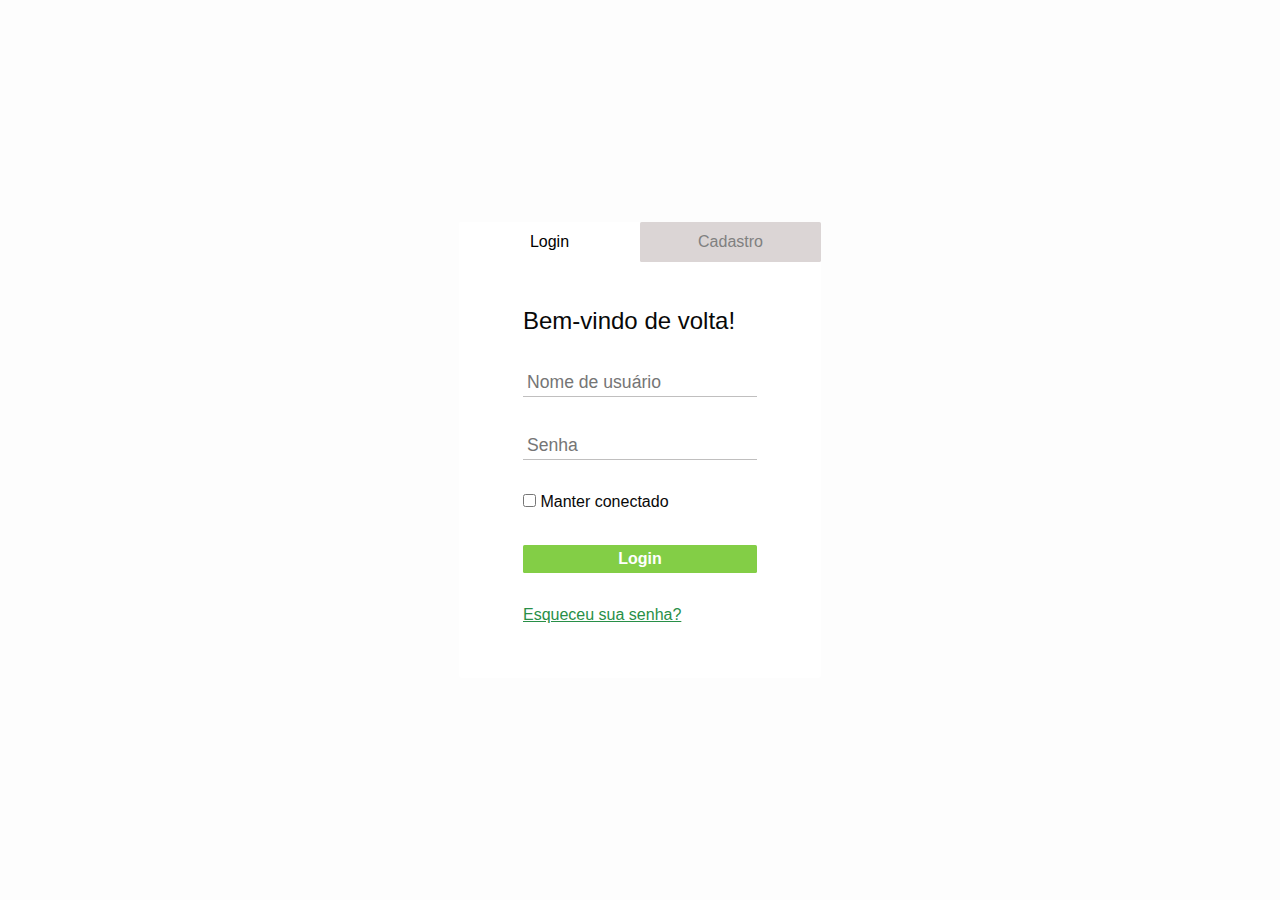
==== login.html @ bc7130bf "Inits project, creates login form" ====
<!DOCTYPE html>
<html lang="en">
<head>
    <meta charset="UTF-8">
    <meta name="viewport" content="width=device-width, initial-scale=1.0">
    <title>Document</title>
    <link rel="stylesheet" href="./css/normalize.css">
    <link rel="stylesheet" href="./css/globals.css">
    <link rel="stylesheet" href="./css/forms.css">
</head>
<body>
    <div id="root">
        <div class="wrapper">
            <section>
                <div id="form-toggle"><button id="login-form-toggle">Login</button><button id="sign-form-toggle">Cadastro</button></div>
            </section>
            <section>

                <form id="login-form" action="">
                    <h2>Bem-vindo de volta!</h2>
                    
                    <input id="username" name="username" type="text" placeholder="Nome de usuário"/>
                    <input id="password" name="password" type="password" placeholder="Senha">
                    <label for=""><input name="connect-checkbox" type="checkbox"> Manter conectado</label>
                    <button type="submit">Login</button>
                    <a href="./register.html">Esqueceu sua senha?</a>
                </form>
            </section>
            </div>

    </div>
</body>
</html>
---- css/globals.css ----
:root{
    --bg-color: #FDFDFD;
    --txt-color: #080808;

    font-family: 'Inter', 'Montserrat', sans-serif;
}

@media (prefers-color-scheme: dark) {
    :root{
        --bg-color: #2d2c35;
        --txt-color: #FDFDFD;
    }
}

* {
    margin: 0;
    padding: 0;
}

body{
    background-color: var(--bg-color);
    color: var(--txt-color);
    background-image: url('https://images.unsplash.com/photo-1528604891270-c2d9c3d1fc0b?crop=entropy&cs=tinysrgb&fit=max&fm=jpg&ixid=MnwxfDB8MXxyYW5kb218MHx8Z3JlZW5lcnl8fHx8fHwxNjk3NzI2NTc3&ixlib=rb-4.0.3&q=80&utm_campaign=api-credit&utm_medium=referral&utm_source=unsplash_source&w=1080');
    background-size: cover;

}

#root{
    height: 100vh;
    width: 100vw;

    display: grid;
    place-content: center center;
}

input[type="text"], input[type="password"]{

    font-size: 1.1rem;
    appearance: none;
    padding: .25rem;
    border: none;
    border-bottom: 1px solid rgba(150, 148, 148, 0.6);

}

button {
    cursor: pointer;
    appearance: none;
    
    background-color: #83ce46;
    color: white;
    font-weight: 600;

    border: 1px solid transparent;
    border-radius: .1rem;
    
    padding: .25rem;
    min-width: 7.25rem;

    &:hover{
        background-color: #288f47;
    }
}

a{
    color:#288f47;
}
---- css/forms.css ----
.wrapper{
    /* background: linear-gradient(rgba(6, 6, 22, 0.5), rgba(7, 6, 6, 0.486)); */
    background-color: white;
    border-radius: 0.2rem;

    & section:nth-of-type(2){
        height: fit-content;
        padding: 0 4rem 2rem;
    }
}

#form-toggle{

    min-height: 2.5rem;
    display: flex;
    justify-content: center;
    margin-bottom: 1.5rem;

    & button{
        background-color: white;
        width: 100%;

        font-weight: 400;

        &#login-form-toggle{
            color: black;
        }
        &#sign-form-toggle{
            background-color: rgb(219, 213, 213);
            color: gray;
        }
    }
}

form#login-form{
    max-width: 40vw;
    min-height: 40vh;
    display: flex;

    flex-direction: column;
    justify-content: space-evenly;
    
    gap: .75rem;
    
}

form#login-form h1,h2,h3{
    font-weight: 500;
}
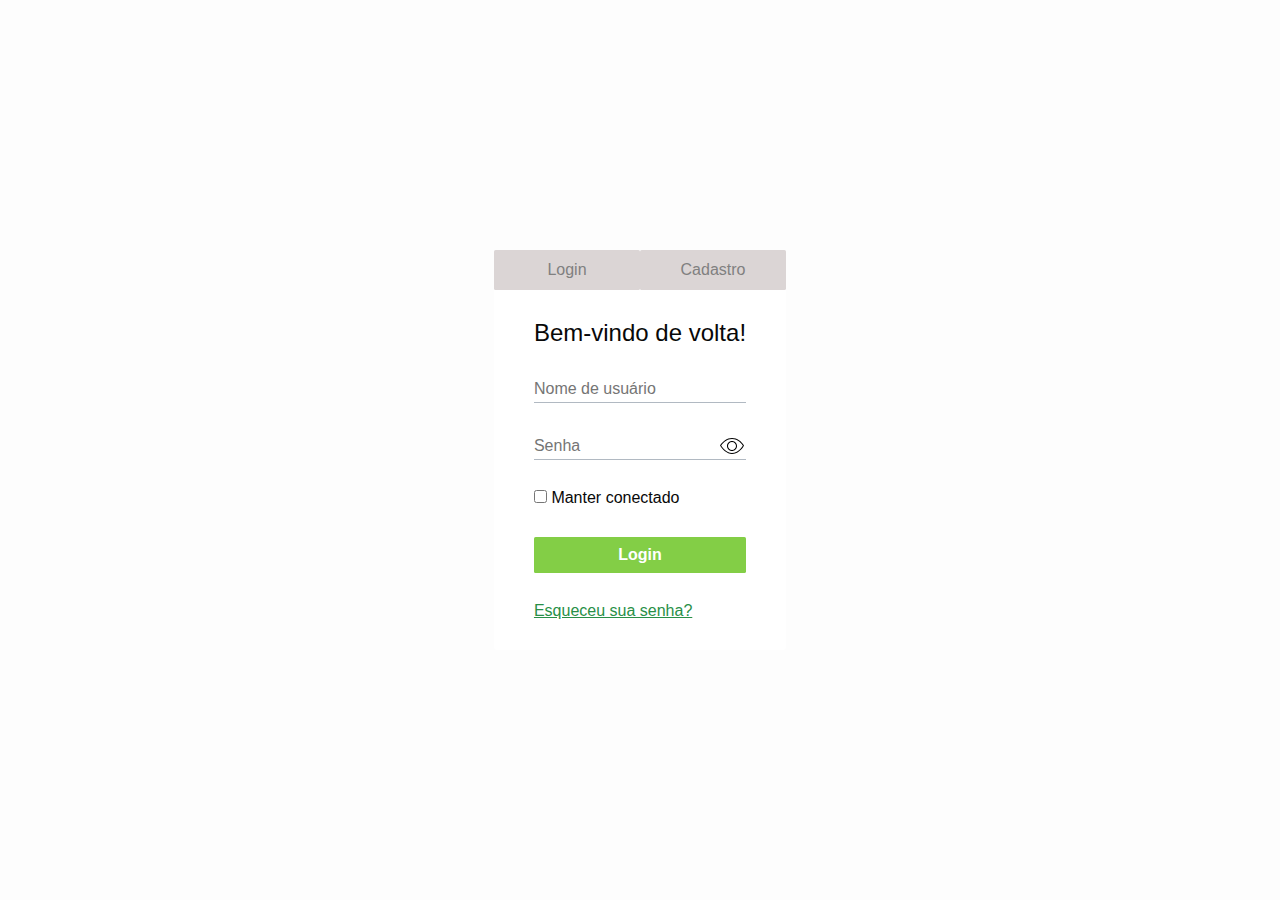
==== commit 2c69e188: "Implements simple login/signing form" ====
--- a/login.html
+++ b/login.html
@@ -4,6 +4,7 @@
     <meta charset="UTF-8">
     <meta name="viewport" content="width=device-width, initial-scale=1.0">
     <title>Document</title>
+    <script src="./scripts/form.js"></script>
     <link rel="stylesheet" href="./css/normalize.css">
     <link rel="stylesheet" href="./css/globals.css">
     <link rel="stylesheet" href="./css/forms.css">
@@ -19,8 +20,8 @@
                 <form id="login-form" action="">
                     <h2>Bem-vindo de volta!</h2>
                     
-                    <input id="username" name="username" type="text" placeholder="Nome de usuário"/>
-                    <input id="password" name="password" type="password" placeholder="Senha">
+                    <input id="username" name="username" type="text" placeholder="Nome de usuário" maxlength="12"/>
+                    <div class="password-container"><input id="password" name="password" type="password" maxlength="26" placeholder="Senha"><span role="button" class="eye" onclick=passwordToggle(this)></span></div>
                     <label for=""><input name="connect-checkbox" type="checkbox"> Manter conectado</label>
                     <button type="submit">Login</button>
                     <a href="./register.html">Esqueceu sua senha?</a>
--- a/css/globals.css
+++ b/css/globals.css
@@ -30,17 +30,52 @@
     width: 100vw;
 
     display: grid;
-    place-content: center center;
+    justify-content: center;
 }
 
 input[type="text"], input[type="password"]{
 
-    font-size: 1.1rem;
     appearance: none;
-    padding: .25rem;
+
+    padding: .25rem 0;
+
     border: none;
-    border-bottom: 1px solid rgba(150, 148, 148, 0.6);
+    border-bottom: 1px solid rgb(177, 185, 194);
 
+    &:focus{
+        outline: 1px solid green;
+    }
+}
+
+
+.password-container {
+    position: relative;
+    box-sizing: border-box;
+
+    display: flex;
+    align-items: center;
+
+    &>input{
+        width: 100%;
+    }
+
+    &> span.eye {
+        height: 1.5em;
+        width: 1.5em;
+
+        
+        background-image: url('../assets/eye.svg');
+        background-size: contain;
+        background-repeat: no-repeat;
+        position: absolute;
+        right: 1%;
+        
+        cursor: pointer;
+        
+        &.closed{
+            background-image: url('../assets/eye_closed.svg');
+        }
+    }
 }
 
 button {
@@ -54,8 +89,9 @@
     border: 1px solid transparent;
     border-radius: .1rem;
     
-    padding: .25rem;
+    padding: .5rem .25rem;
     min-width: 7.25rem;
+    /* min-height: 1.3rem; */
 
     &:hover{
         background-color: #288f47;
--- a/css/forms.css
+++ b/css/forms.css
@@ -2,19 +2,33 @@
     /* background: linear-gradient(rgba(6, 6, 22, 0.5), rgba(7, 6, 6, 0.486)); */
     background-color: white;
     border-radius: 0.2rem;
+    
+    min-height: fit-content;
+    min-width: fit-content;
 
+    max-height: 90vh;
+    max-width: 90vw;
+
+    margin: auto;
+
+    display: grid;
+    grid-template-rows: 1fr 9fr;
+
+    
     & section:nth-of-type(2){
-        height: fit-content;
-        padding: 0 4rem 2rem;
+        
+        padding: 0 2.5rem;
+        display: flex;
     }
 }
 
 #form-toggle{
 
+    /* margin-bottom: 1.5rem; */
     min-height: 2.5rem;
+
     display: flex;
     justify-content: center;
-    margin-bottom: 1.5rem;
 
     & button{
         background-color: white;
@@ -22,10 +36,10 @@
 
         font-weight: 400;
 
-        &#login-form-toggle{
+        &#active{
             color: black;
         }
-        &#sign-form-toggle{
+        &:not(#active){
             background-color: rgb(219, 213, 213);
             color: gray;
         }
@@ -33,14 +47,11 @@
 }
 
 form#login-form{
-    max-width: 40vw;
-    min-height: 40vh;
+
     display: flex;
-
+    margin: 0 auto;
     flex-direction: column;
     justify-content: space-evenly;
-    
-    gap: .75rem;
     
 }
 
